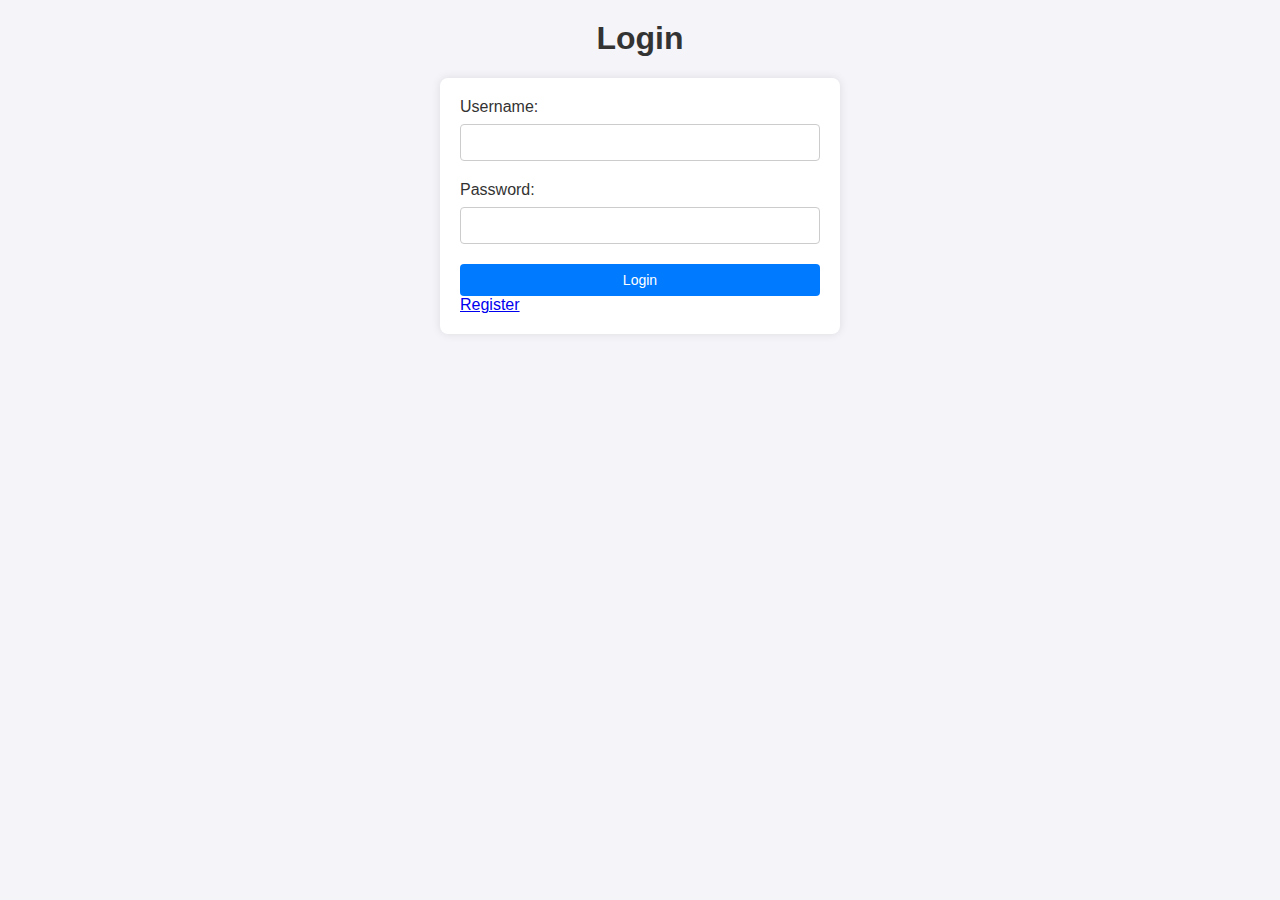
==== web-front-end/pages/index.html @ bfd6fe61 "done" ====
<!DOCTYPE html>
<html lang="en">
<head>
    <meta charset="UTF-8">
    <meta name="viewport" content="width=device-width, initial-scale=1.0">
    <title>Login</title>
    <link rel="stylesheet" href="../styles/styles.css">
</head>
<body>
    <h1>Login</h1>
    <form id="login-form">
        <label for="username">Username:</label>
        <input type="text" id="username" name="username" required>
        <br>
        <label for="password">Password:</label>
        <input type="password" id="password" name="password" required>
        <br>
        <button type="submit">Login</button>

        <a href="./register.html" style="margin-top: 10px;">Register</a>
    </form>

    <script>
        document.getElementById('login-form').addEventListener('submit', async function(event) {
            event.preventDefault();
            const username = document.getElementById('username').value;
            const password = document.getElementById('password').value;
            const response = await fetch('https://turbo-space-bassoon-jgvgj5vxp9gf57xq-4001.app.github.dev/auth/login', {
                method: 'POST',
                headers: { 'Content-Type': 'application/json' },
                body: JSON.stringify({ username, password }),
                credentials:"include"
            });
            const result = await response.json();
            // handle response
            if (result.ok) {
                if (result.is_admin) {
                    window.location.href = './admin/dashboard.html';
                    return;
                }
                window.location.href = './profile.html';
            } else {
                alert(result.message);
            }
        });
    </script>
</body>
</html>
---- web-front-end/styles/styles.css ----
body {
    font-family: Arial, sans-serif;
    margin: 0;
    padding: 0;
    background-color: #f4f4f9;
}

h1 {
    text-align: center;
    color: #333;
    margin-top: 20px;
}

form {
    max-width: 400px;
    margin: 20px auto;
    padding: 20px;
    background-color: #fff;
    border-radius: 8px;
    box-shadow: 0 0 10px rgba(0, 0, 0, 0.1);
}

label {
    display: block;
    margin-bottom: 8px;
    color: #333;
}

input[type="text"],
input[type="email"],
input[type="tel"],
input[type="password"] {
    width: 100%;
    padding: 10px;
    margin-bottom: 20px;
    border: 1px solid #ccc;
    border-radius: 4px;
}

select {
    width: 100%;
    padding: 10px;
    margin-bottom: 20px;
    border: 1px solid #ccc;
    border-radius: 4px;
}

button {
    width: 100%;
    padding: 10px;
    background-color: #28a745;
    color: #fff;
    border: none;
    border-radius: 4px;
    cursor: pointer;
    font-size: 16px;
}

button:hover {
    background-color: #218838;
}

table {
    width: 80%;
    margin: 20px auto;
    border-collapse: collapse;
    background-color: #fff;
    box-shadow: 0 0 10px rgba(0, 0, 0, 0.1);
}

th, td {
    padding: 12px;
    text-align: left;
    border-bottom: 1px solid #ddd;
}

th {
    background-color: #f8f9fa;
}

tr:hover {
    background-color: #f1f1f1;
}

button {
    padding: 8px 12px;
    background-color: #007bff;
    color: #fff;
    border: none;
    border-radius: 4px;
    cursor: pointer;
    font-size: 14px;
}

button:hover {
    background-color: #0056b3;
}


* {
    box-sizing: border-box;
}
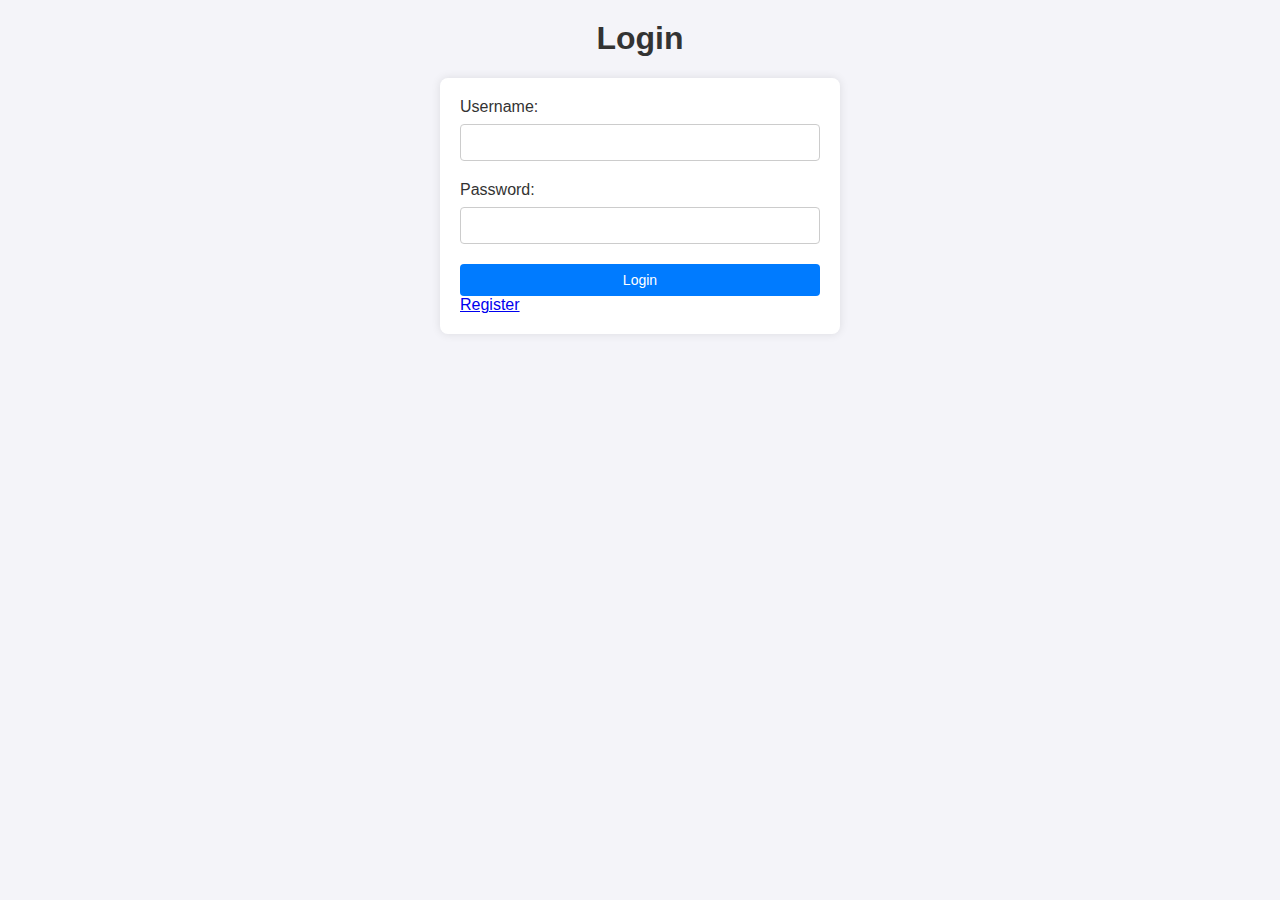
==== commit 257d14bb: "delete & logout functionality" ====
--- a/web-front-end/pages/index.html
+++ b/web-front-end/pages/index.html
@@ -25,7 +25,7 @@
             event.preventDefault();
             const username = document.getElementById('username').value;
             const password = document.getElementById('password').value;
-            const response = await fetch('https://turbo-space-bassoon-jgvgj5vxp9gf57xq-4001.app.github.dev/auth/login', {
+            const response = await fetch('http://localhost:4001/auth/login', {
                 method: 'POST',
                 headers: { 'Content-Type': 'application/json' },
                 body: JSON.stringify({ username, password }),
--- a/web-front-end/styles/styles.css
+++ b/web-front-end/styles/styles.css
@@ -95,8 +95,18 @@
 button:hover {
     background-color: #0056b3;
 }
+button.logout {
+    width: 100px;
+    position: fixed;
+    top: 10px;
+    right: 10px;
+}
 
 
 * {
     box-sizing: border-box;
+}
+
+a[href] {
+    width: 20%;
 }